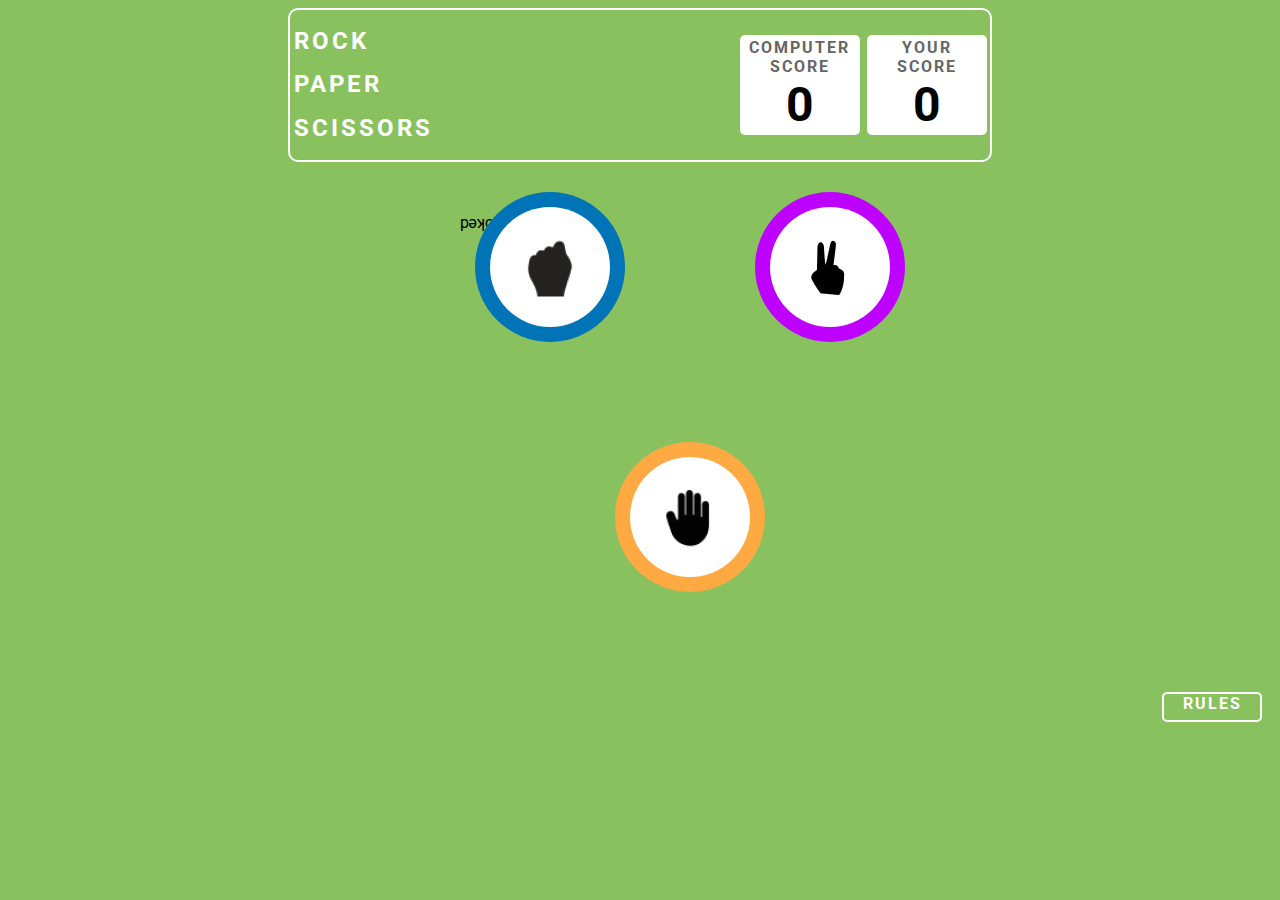
==== index.html @ f905b37d "First commit" ====
<!DOCTYPE html>
<html lang="en">

<head>
    <meta charset="UTF-8">
    <meta name="viewport" content="width=device-width, initial-scale=1.0">
    <title>Rock-Paper-Scissor</title>
    <link href='https://fonts.googleapis.com/css?family=Roboto' rel='stylesheet'>
    <link href="index.css" rel="stylesheet">
</head>

<body>

    <div class="header">
        <div class="item-0">
            <h3>ROCK</h3>
            <h3>PAPER</h3>
            <h3>SCISSORS</h3>
        </div>
        <div class="item-1">
            <h4>COMPUTER</h4>
            <h4>SCORE</h4>
            <p id="c-score"></p>
        </div>
        <div class="item-2">
            <h4>YOUR </h4>
            <h4> SCORE</h4>
            <p id="user-score"></p>
        </div>
    </div>

    


    <div class="triangle">
        <img width="340" height="340" src="https://img.icons8.com/ios-filled/100/000000/triangle-stroked.png" alt="triangle-stroked"/>
    </div>


<!-- <div class="triangle">

    <svg width="400" height="200"  class="line-1">
        <line x1="50" y1="50" x2="350" y2="50" stroke="black" stroke-width="25"  stroke-opacity="0.7"/>
      </svg>

      <svg width="500" height="200" class="line-2">
        <line x1="50" y1="50" x2="250" y2="350" stroke="black" stroke-width="25" stroke-opacity="0.7"/>
      </svg>
      
      <svg width="400" height="200" class="line-3">
        <line x1="50" y1="150" x2="100" y2="100" stroke="black" stroke-width="25" stroke-opacity="0.7"/>
    </svg>
</div> -->
    
      
      
      

    <div class="header-2">

        <div class="first">

          <div style="background-color: #0074B6; " class="icon-1">

              <div class="rock">
                <img src="images/rock.png" >
            </div>
          </div>
          
             
           <div style="background-color: #BD00FF;" class="icon-2">

               <div class="scissor">
                <img src="images/scissor.png" >
            </div>
           </div>

        </div>
          
        <div class="second">
            <div style="background-color: #FFA943;" class="icon-3">
              <div class="paper">
                   <img src="images/paper.png" >
              </div>
            </div>

        </div>
    </div>

    

    <div class="header-3" style="display: none;" id="next">
        NEXT
    </div>

    <div class="header-3" id="rules-button">
        RULES 
    </div>
       
    <div id = 'result'>
    </div>

    <div id="rules" style="display: none;">
        <h2 style="text-align: center;">GAME RULES</h2>
        <ul class="rule-list">
            <li>Rock beats scissors, scissors beat paper, and paper beats rock.</li>
            <li>Agree ahead of time whether you’ll count off “rock, paper, scissors, shoot” or just “rock, paper, scissors.”</li>
            <li>Use rock, paper, scissors to settle minor decisions or simply play to pass the time</li>
            <li>If both players lay down the same hand, each player lays down another hand</li>
            
        </ul>
        <div id="close-button">
            <button>X</button>
        </div>
    

    <script src="index.js"></script>
    <script>
        document.getElementById('rules-button').addEventListener('click', function() {
            document.getElementById('rules').style.display = 'block';
        });

        document.getElementById('close-button').addEventListener('click', function() {
            document.getElementById('rules').style.display = 'none';
        });
    </script>
</body>

</html>
---- index.css ----
body {
    background-color: #89C15E;
    font-family: 'Roboto';
}

:root {
    --color-primary: #fff;
    --color-secondary: #252525;
}

.header {
    display: flex;
    align-items: center;
    justify-content: space-around;
    flex-direction: row;
    border: 2px solid #fff;
    width: 700px;
    height: 150px;
    margin: 0 auto;
    /* Center horizontally */
    position: relative;
    /* Relative positioning */
    top: 0;
    /* Align at the top */
    border-radius: 10px;
    margin-top: 0px;

}

.item-0 {
    color: var(--color-primary);
    margin-right: 300px;
    margin-bottom: 0;
}

.item-0 h3 {
    letter-spacing: 3px;
}

.item-1,
.item-2 {
    box-sizing: border-box;
    display: flex;
    align-items: center;
    justify-content: center;
    /* Center items vertically in the container */
    flex-direction: column;
    width: 120px;
    height: 100px;
    background-color: var(--color-primary);
    border-radius: 5px;
}

.item-1 h4,
.item-2 h4 {
    text-align: center;
    margin: 0;
    letter-spacing: 2px;
    color: #656565;
}


h3 {
    font-size: 1.5em;
    line-height: 0.8;
    letter-spacing: 2px;
}



#c-score,
#user-score {
    box-sizing: border-box;
    font-weight: 700;
    font-size: 3em;
    margin-top: 0px;
    margin-bottom: 0px;
}




/* Header-2 styling */

.header-2 {
    display: flex;
    justify-content: space-between;
    align-items: center;
    flex-direction: column;
    margin-top: 30px;
    margin-left: 20px;
}

.first {
    display: flex;
    justify-content: space-between;
    align-items: center;
}

.icon-1 {
    margin-right: 50px;
}

.icon-1,
.icon-2,
.icon-3 {
    box-sizing: border-box;
    border-radius: 50%;
    width: 150px;
    height: 150px;
    display: flex;
    justify-content: center;
    align-items: center;
    margin-left: 80px;
    margin-bottom: 100px;
    cursor: pointer;
    transition: width 0.3s;
}

.icon-1:hover,
.icon-2:hover,
.icon-3:hover {
    width: 155px;
}

.rock,
.scissor,
.paper {
    box-sizing: border-box;
    display: flex;
    justify-content: center;
    align-items: center;
    border-radius: 50%;
    width: 120px;
    height: 120px;
    background-color: #fff;
}


.triangle img {
    transform: rotate(180deg);
}

.triangle {
    text-align: center;
    position: absolute;
    top: 215px;
    left: 460px;
    z-index: -1;
}

.header-3 {
    box-sizing: border-box;
    border-radius: 5px;
    border: 2px solid #fff;
    float: right;
    margin-right: 10px;
    height: 30px;
    width: 100px;
    text-align: center;
    color: var(--color-primary);
    letter-spacing: 2px;
    font-weight: 700;
    cursor: pointer;
    /* position: absolute;
    bottom: 30px;
    right: 10px; */
}




#rules {
    background-color: #004429;
    border: 5px solid #fff;
    color: #fff;
    width: 300px;
    height: 250px;
    font-size: 0.65em;
    line-height: 2;
    position: absolute;
    top: 250px;
    right: 50px;
}

.rule-list {
    list-style-type: square;
    margin-right: 5px;
    padding-bottom: 0;
   
}

li::marker {
    color: #FFD600;
}

#close-button button{
    border-radius: 50%;
    width: 50px;
    height: 50px;
    border: 5px solid #fff;
    background-color: #FF0000;
    color: #fff;
    font-size: 2.5em;
    font-weight: 700;
    position: relative;
    bottom: 270px;
    left: 280px;
    cursor: pointer;
}

.btn {
    background-color: #fff;
    color: #6B6B6B;
    margin-top: 10px;
    height: 30px;
    width: 120px;
    letter-spacing: 2px;
    border-radius: 5px !important;
    border: none;
    cursor: pointer;
}

.winners {
    display: flex;
    align-items: center;
    justify-content: center;
    flex-direction: column;
    box-sizing: border-box;
    color: #fff;
    position: relative;
    bottom: 250px;
    letter-spacing: 5px;
    word-spacing: 1px;
    line-height: 0.4;
    font-weight: bolder
}


.user-pick, .computer-pick{
    position: relative;
    bottom: 150px;
    left: 260px;
    color: #fff;
    letter-spacing: 5px;
    font-weight: 700;
}






.line-1 {
    position: absolute;
    bottom: -80px;
    left: 430px;
    z-index: -1;
}

.line-2{
    position: absolute;
    right: 215px;
    bottom: -140px;
    z-index: -1;
} .line-3 {
    position: absolute;
    right: 140px;
    bottom: -220px;
    z-index: -1;
}






@keyframes pulse {
    0% {
        box-shadow: 0px 0px 0px 0px #2E9A2563, 0px 0px 0px 30px #2E9A2563, 0px 0px 0px 20px #2E9A2563;
    }
    50% {
        box-shadow: 0px 0px 0px 0px #2E9A2563, 0px 0px 0px 15px #2E9A2563, 0px 0px 0px 40px  #2E9A2563;
    }
    100% {
        box-shadow: 0px 0px 0px 0px #2E9A2563, 0px 0px 0px 30px #2E9A2563, 0px 0px 0px 60px  #2E9A2563;
    }
}



.selected {
    animation: pulse 2s infinite;
}
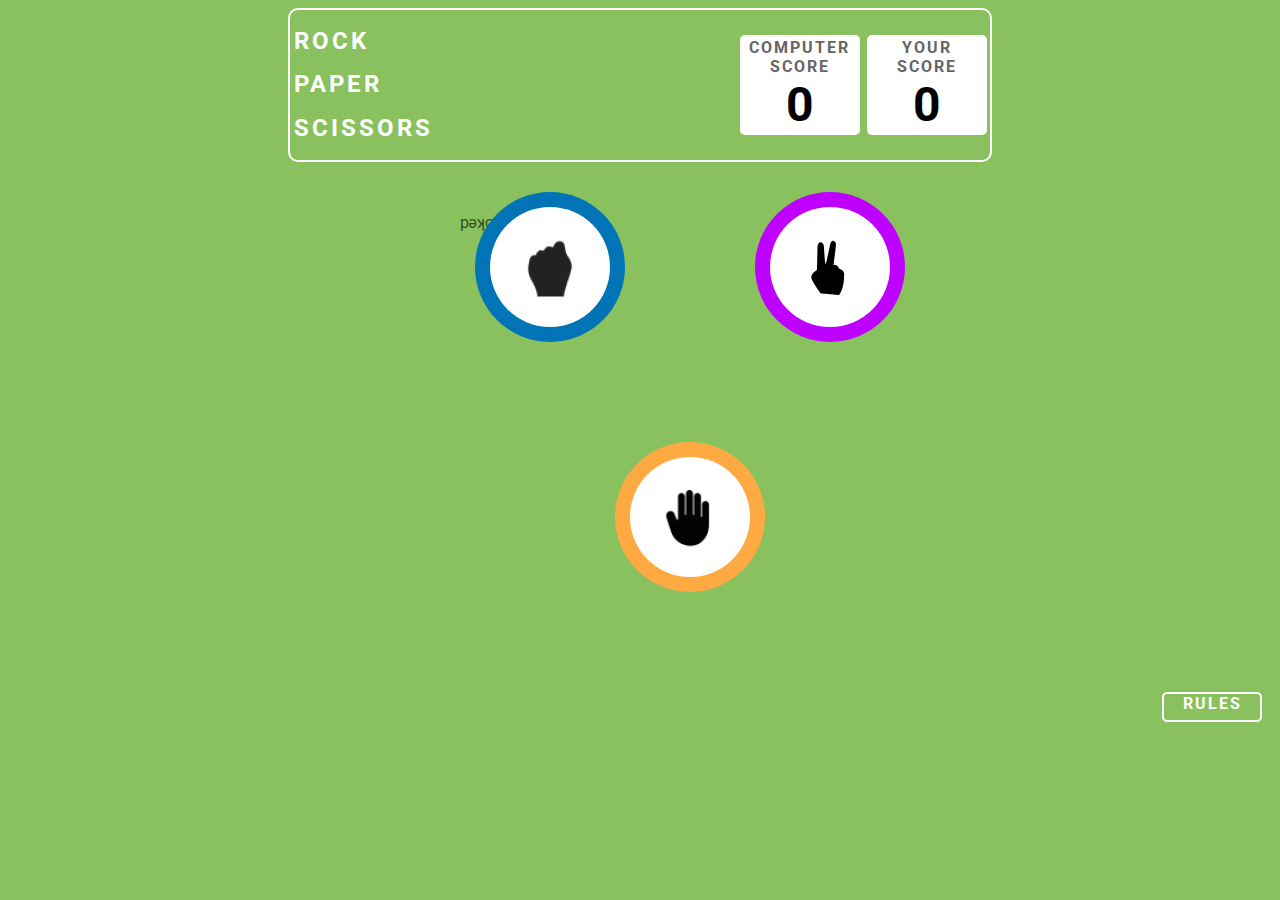
==== commit 069c3bd2: "Second Commit" ====
--- a/index.html
+++ b/index.html
@@ -33,24 +33,26 @@
 
 
     <div class="triangle">
-        <img width="340" height="340" src="https://img.icons8.com/ios-filled/100/000000/triangle-stroked.png" alt="triangle-stroked"/>
+        <img width="340" height="340" src="https://img.icons8.com/ios-filled/100/000000/triangle-stroked.png" alt="triangle-stroked" style = 'opacity: 0.6;'/>
     </div>
 
 
-<!-- <div class="triangle">
+
+<!-- <div style="position: relative; top: 170px;" class="lines">
 
     <svg width="400" height="200"  class="line-1">
-        <line x1="50" y1="50" x2="350" y2="50" stroke="black" stroke-width="25"  stroke-opacity="0.7"/>
+        <line x1="50" y1="50" x2="350" y2="50" stroke="black" stroke-width="25"  stroke-opacity="0.6"/>
       </svg>
 
       <svg width="500" height="200" class="line-2">
-        <line x1="50" y1="50" x2="250" y2="350" stroke="black" stroke-width="25" stroke-opacity="0.7"/>
+        <line x1="50" y1="50" x2="250" y2="350" stroke="black" stroke-width="25" stroke-opacity="0.6"/>
       </svg>
       
       <svg width="400" height="200" class="line-3">
-        <line x1="50" y1="150" x2="100" y2="100" stroke="black" stroke-width="25" stroke-opacity="0.7"/>
+        <line x1="50" y1="150" x2="150" y2="15" stroke="black" stroke-width="25" stroke-opacity="0.6"/>
     </svg>
 </div> -->
+
     
       
       
--- a/index.css
+++ b/index.css
@@ -147,6 +147,12 @@
     top: 215px;
     left: 460px;
     z-index: -1;
+}
+
+.js-line {
+    position: relative;
+    top: 100px;
+    left: 100px;
 }
 
 .header-3 {
@@ -179,7 +185,7 @@
     font-size: 0.65em;
     line-height: 2;
     position: absolute;
-    top: 250px;
+    top: 400px;
     right: 50px;
 }
 
@@ -265,9 +271,10 @@
     z-index: -1;
 } .line-3 {
     position: absolute;
-    right: 140px;
-    bottom: -220px;
+    right: 160px;
+    bottom: -185px;
     z-index: -1;
+    
 }
 
 
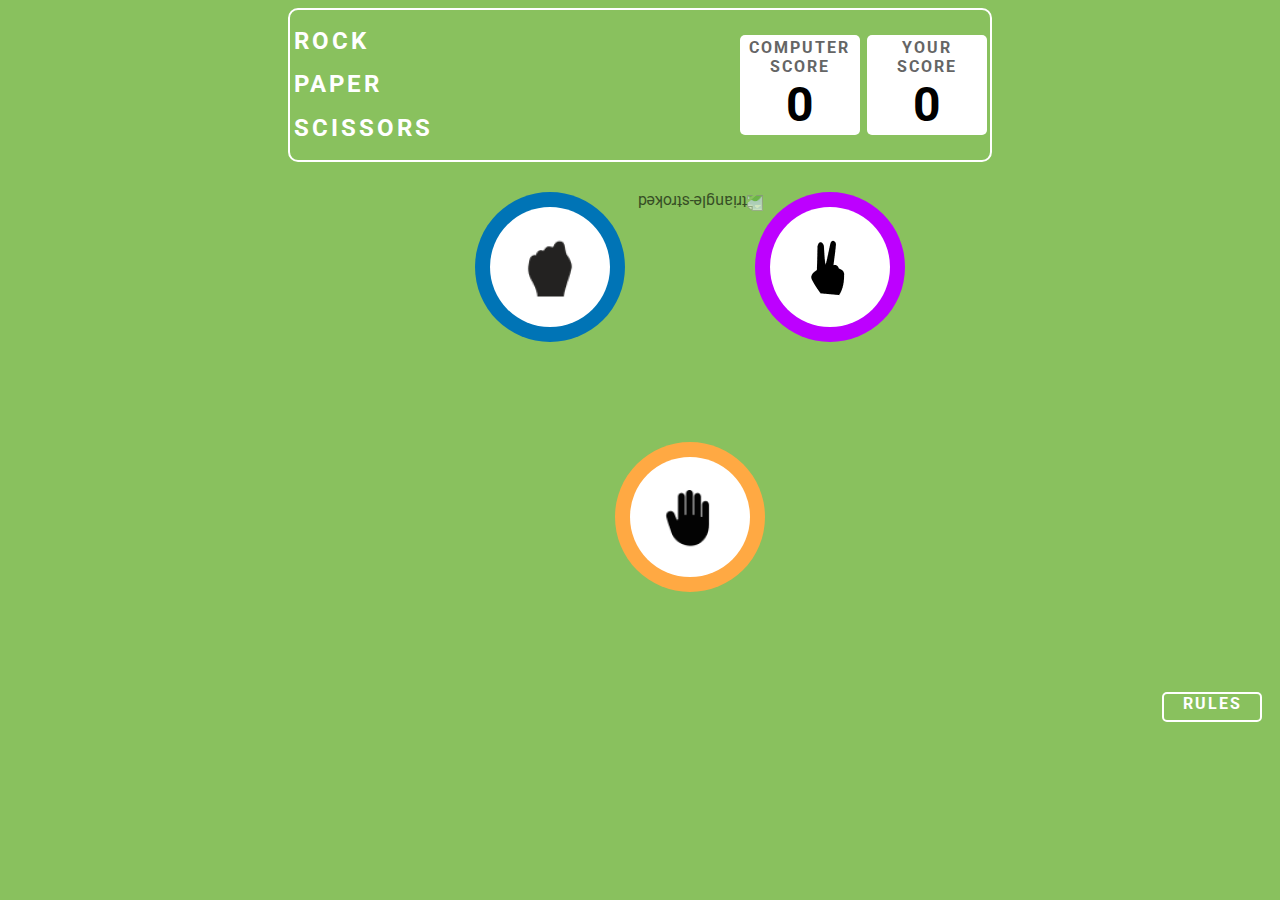
==== commit 3216c191: "Third commit" ====
--- a/index.html
+++ b/index.html
@@ -32,9 +32,7 @@
     
 
 
-    <div class="triangle">
-        <img width="340" height="340" src="https://img.icons8.com/ios-filled/100/000000/triangle-stroked.png" alt="triangle-stroked" style = 'opacity: 0.6;'/>
-    </div>
+   
 
 
 
@@ -59,6 +57,10 @@
       
 
     <div class="header-2">
+
+        <div class="triangle">
+            <img width="340" height="340" src="https://img.icons8.com/ios-filled/100/000000/triangle-stroked.png" alt="triangle-stroked" style = 'opacity: 0.6;'/>
+        </div>
 
         <div class="first">
 
--- a/index.css
+++ b/index.css
@@ -89,6 +89,7 @@
     flex-direction: column;
     margin-top: 30px;
     margin-left: 20px;
+    text-align: center;
 }
 
 .first {
@@ -144,8 +145,8 @@
 .triangle {
     text-align: center;
     position: absolute;
-    top: 215px;
-    left: 460px;
+    margin-left: 100px;
+    margin-bottom: 100px;
     z-index: -1;
 }
 
